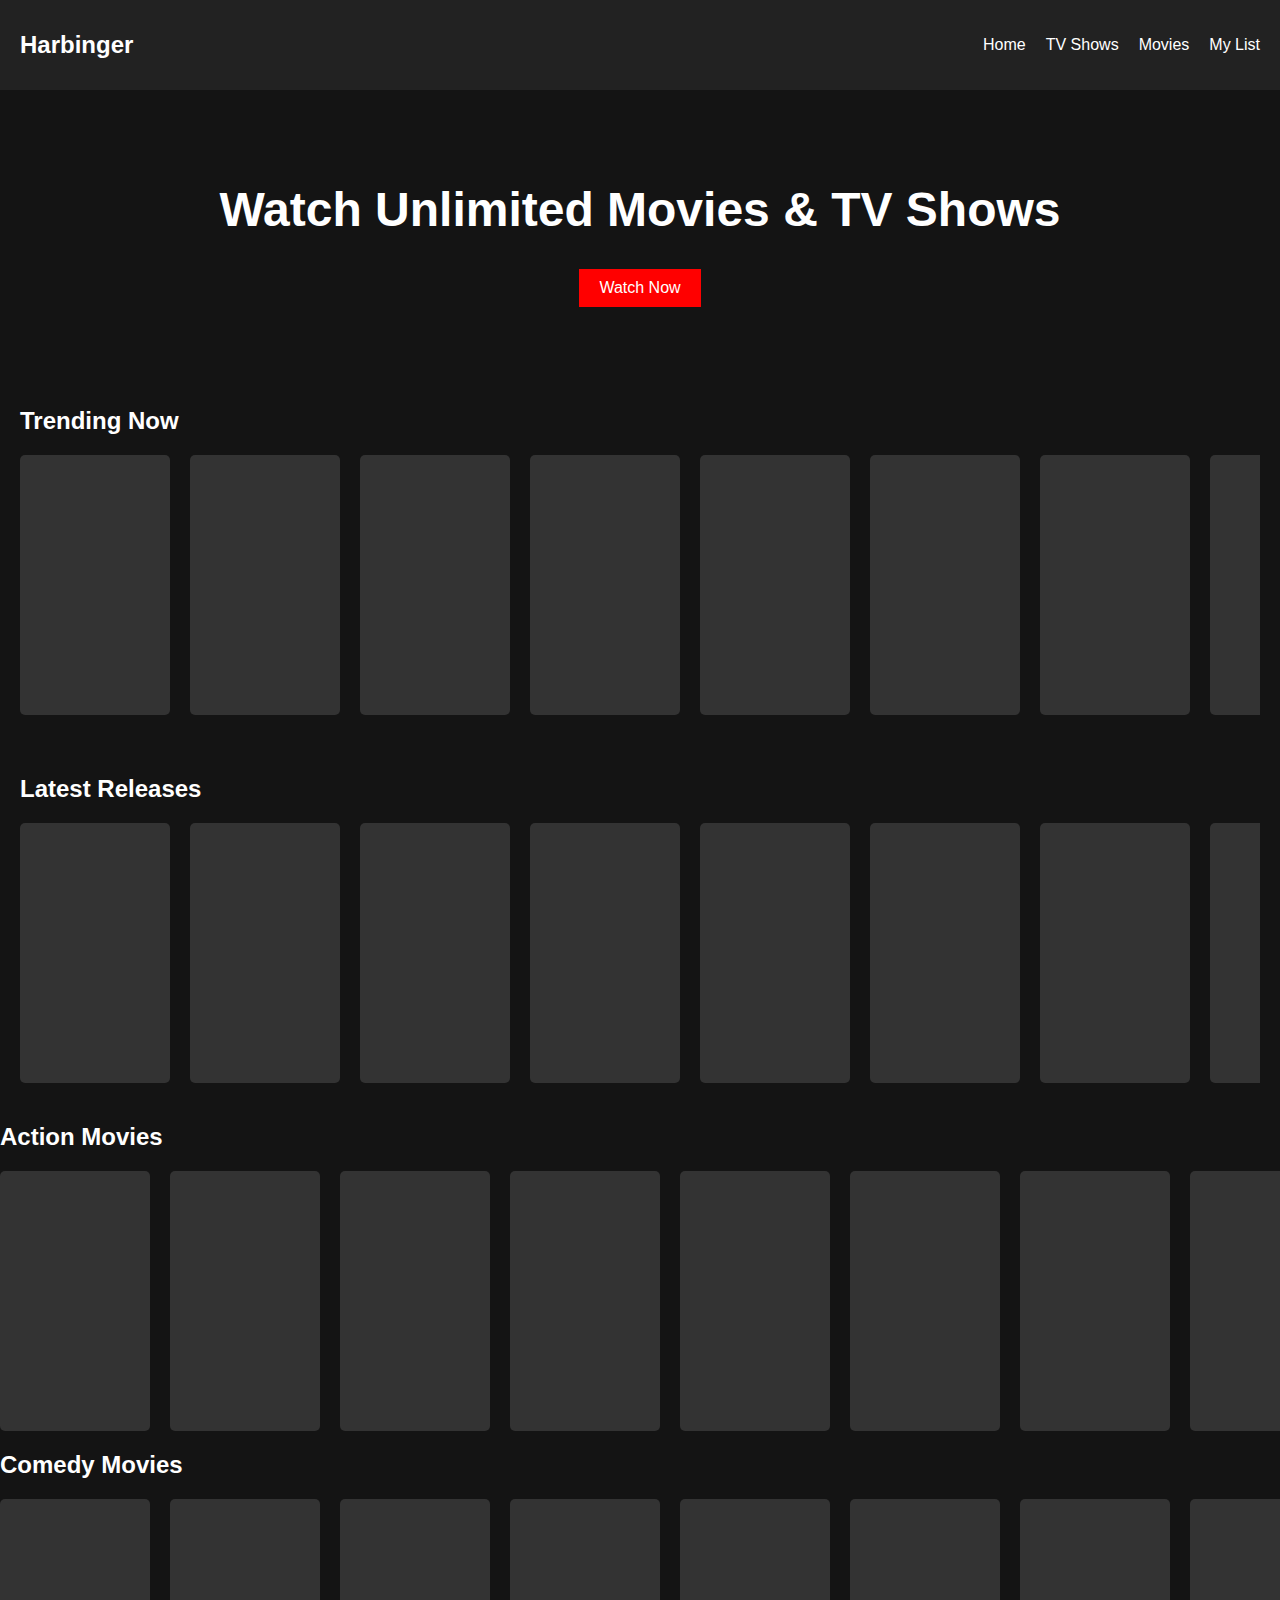
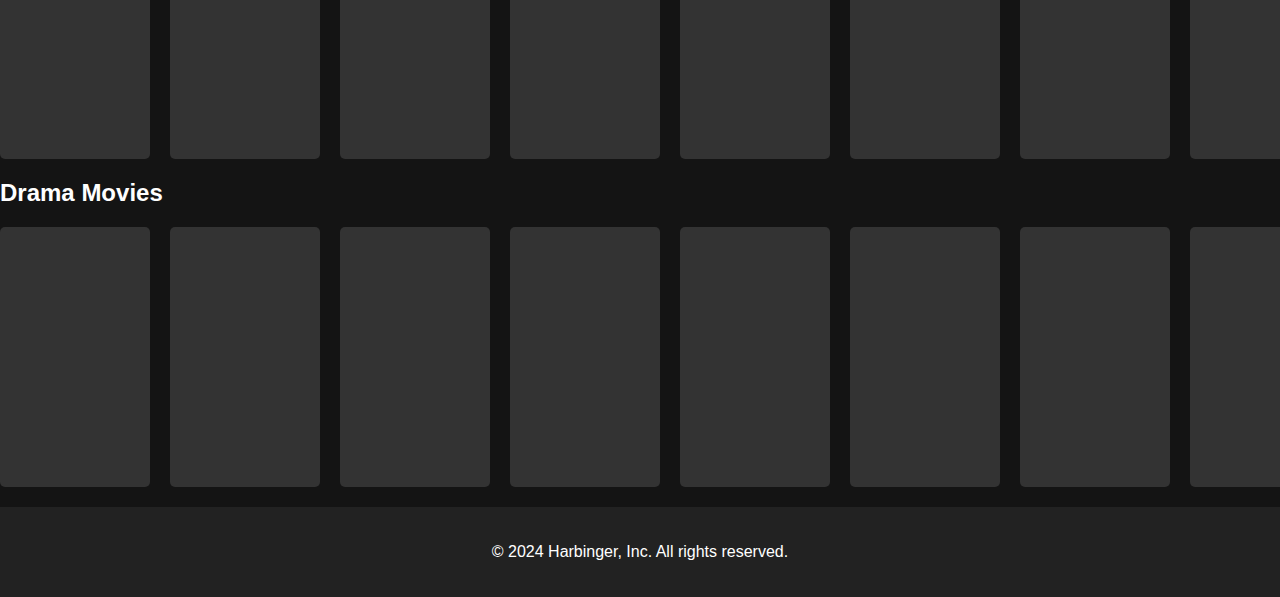
==== index.html @ b6a2775b "First Uploads" ====
<!DOCTYPE html>
<html lang="en">
<head>
    <meta charset="UTF-8">
    <meta name="viewport" content="width=device-width, initial-scale=1.0">
    <link rel="stylesheet" href="styles.css">
    <title>Harbinger - Streaming Platform</title>
</head>
<body>
    <header>
        <div class="logo">Harbinger</div>
        <nav>
            <ul>
                <li>Home</li>
                <li>TV Shows</li>
                <li>Movies</li>
                <li>My List</li>
            </ul>
        </nav>
    </header>
    
    <main>
        <section class="banner">
            <h1>Watch Unlimited Movies & TV Shows</h1>
            <button>Watch Now</button>
        </section>
        
        <section class="movies">
            <h2>Trending Now</h2>
            <div class="movie-list" id="trending-list"></div>
        </section>

        <section class="latest-releases">
            <h2>Latest Releases</h2>
            <div class="movie-list" id="latest-list"></div>
        </section>
        <section class="action-movies">
            <h2>Action Movies</h2>
            <div class="movie-list" id="action-list"></div>
        </section>
        
        <section class="comedy-movies">
            <h2>Comedy Movies</h2>
            <div class="movie-list" id="comedy-list"></div>
        </section>
        
        <section class="drama-movies">
            <h2>Drama Movies</h2>
            <div class="movie-list" id="drama-list"></div>
        </section>
        

    </main>

    <footer>
        <p>© 2024 Harbinger, Inc. All rights reserved.</p>
    </footer>

    <script src="main.js"></script>
</body>
</html>
---- styles.css ----
body {
    font-family: Arial, sans-serif;
    margin: 0;
    padding: 0;
    background-color: #141414;
    color: #fff;
}

header {
    display: flex;
    justify-content: space-between;
    align-items: center;
    padding: 20px;
    background-color: #222;
}

.logo {
    font-size: 24px;
    font-weight: bold;
}

nav ul {
    list-style: none;
    display: flex;
    gap: 20px;
}

nav ul li {
    cursor: pointer;
}

.banner {
    background-image: url('https://images.unsplash.com/photo-1522631093710-1e4e1b8f5e1a?crop=entropy&cs=tinysrgb&fit=max&fm=jpg&ixid=MnwzNjUyOXwwfDF8c2VhcmNofDF8fG1vdmllJTIwYmFubmVyfGVufDB8fHx8MTY3MzA0ODgzOQ&ixlib=rb-4.0.3&q=80&w=1920');
    background-size: cover;
    padding: 60px 20px;
    text-align: center;
}

.banner h1 {
    font-size: 48px;
}

.banner button {
    padding: 10px 20px;
    background-color: red;
    border: none;
    color: white;
    font-size: 16px;
    cursor: pointer;
}

.movies, .latest-releases, .testimonials {
    padding: 20px;
}

.movie-list {
    display: flex;
    overflow-x: auto;
    gap: 10px;
}

.movie-item {
    min-width: 150px;
    height: 225px;
    background-color: #333;
    border-radius: 5px;
    overflow: hidden;
    background-size: cover;
    background-position: center;
}

.testimonial-container {
    display: flex;
    flex-direction: column;
    gap: 20px;
    margin-top: 20px;
}

.testimonial {
    background-color: #333;
    padding: 20px;
    border-radius: 5px;
}

footer {
    text-align: center;
    padding: 20px;
    background-color: #222;
}

/* Responsive Styles */
@media (max-width: 768px) {
    .movie-list {
        flex-direction: column;
        align-items: center;
    }
    
    .movie-item {
        min-width: 100%;
    }
}
.action-movies, .comedy-movies, .drama-movies {
    margin: 20px 0;
}

.movie-list {
    display: flex;
    overflow-x: auto; /* Allows horizontal scrolling without wrapping */
    white-space: nowrap; /* Prevents items from wrapping */
}

.movie-item {
    width: 180px; /* Movie item width */
    height: 260px; /* Movie item height */
    background-size: cover;
    background-position: center;
    margin-right: 10px; /* Space between items */
    border-radius: 5px;
    transition: transform 0.2s;
}

.movie-item:hover {
    transform: scale(1.1); /* Scale effect on hover */
}

.user-comments {
    max-width: 500px; /* Set a maximum width */
    margin: 20px auto; /* Center the section */
    padding: 15px; /* Adjust padding */
    border: 1px solid #ccc; /* Optional border */
    border-radius: 5px; /* Rounded corners */
    font-size: 14px; /* Adjust font size */
    line-height: 1.4; /* Adjust line height for readability */
}
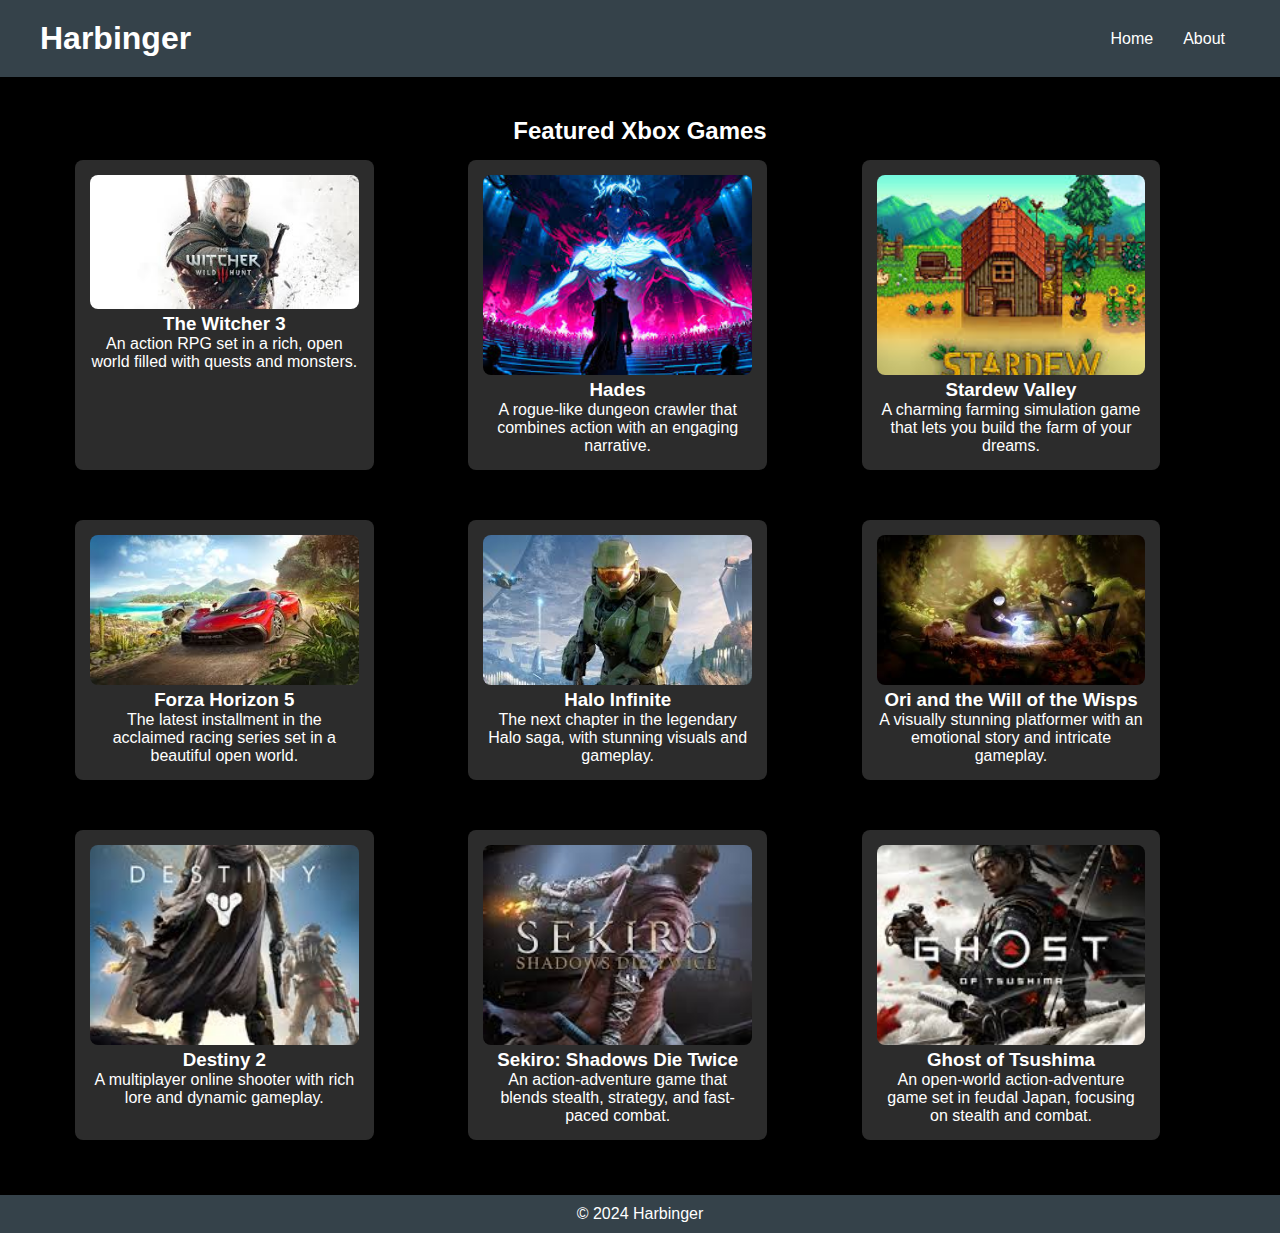
==== commit 1d7436e3: "New Update" ====
--- a/index.html
+++ b/index.html
@@ -3,59 +3,77 @@
 <head>
     <meta charset="UTF-8">
     <meta name="viewport" content="width=device-width, initial-scale=1.0">
+    <title>Harbinger - Home</title>
     <link rel="stylesheet" href="styles.css">
-    <title>Harbinger - Streaming Platform</title>
 </head>
 <body>
     <header>
-        <div class="logo">Harbinger</div>
+        <h1 class="logo">Harbinger</h1>
         <nav>
             <ul>
-                <li>Home</li>
-                <li>TV Shows</li>
-                <li>Movies</li>
-                <li>My List</li>
+                <li><a href="index.html">Home</a></li>
+                <li><a href="about.html">About</a></li>
             </ul>
         </nav>
     </header>
-    
+
     <main>
-        <section class="banner">
-            <h1>Watch Unlimited Movies & TV Shows</h1>
-            <button>Watch Now</button>
+        <section class="game-section">
+            <h2>Featured Xbox Games</h2>
+            <div class="game-grid">
+                <div class="game">
+                    <img src="images/witcher3.jpeg" alt="The Witcher 3">
+                    <h3>The Witcher 3</h3>
+                    <p>An action RPG set in a rich, open world filled with quests and monsters.</p>
+                </div>
+                <div class="game">
+                    <img src="images/hades.jpeg" alt="Hades">
+                    <h3>Hades</h3>
+                    <p>A rogue-like dungeon crawler that combines action with an engaging narrative.</p>
+                </div>
+                <div class="game">
+                    <img src="images/stardew.jpeg" alt="Stardew Valley">
+                    <h3>Stardew Valley</h3>
+                    <p>A charming farming simulation game that lets you build the farm of your dreams.</p>
+                </div>
+                <div class="game">
+                    <img src="images/forza.jpeg" alt="Forza Horizon 5">
+                    <h3>Forza Horizon 5</h3>
+                    <p>The latest installment in the acclaimed racing series set in a beautiful open world.</p>
+                </div>
+                <div class="game">
+                    <img src="images/halo.jpeg" alt="Halo Infinite">
+                    <h3>Halo Infinite</h3>
+                    <p>The next chapter in the legendary Halo saga, with stunning visuals and gameplay.</p>
+                </div>
+                <div class="game">
+                    <img src="images/ori.jpeg" alt="Ori and the Will of the Wisps">
+                    <h3>Ori and the Will of the Wisps</h3>
+                    <p>A visually stunning platformer with an emotional story and intricate gameplay.</p>
+                </div>
+                <div class="game">
+                    <img src="images/destiny.jpeg" alt="Destiny 2">
+                    <h3>Destiny 2</h3>
+                    <p>A multiplayer online shooter with rich lore and dynamic gameplay.</p>
+                </div>
+                <div class="game">
+                    <img src="images/sekiro.jpeg" alt="Sekiro: Shadows Die Twice">
+                    <h3>Sekiro: Shadows Die Twice</h3>
+                    <p>An action-adventure game that blends stealth, strategy, and fast-paced combat.</p>
+                </div>
+                <div class="game">
+                    <img src="images/ghost.jpeg" alt="Ghost of Tsushima">
+                    <h3>Ghost of Tsushima</h3>
+                    <p>An open-world action-adventure game set in feudal Japan, focusing on stealth and combat.</p>
+                </div>
+            </div>
         </section>
-        
-        <section class="movies">
-            <h2>Trending Now</h2>
-            <div class="movie-list" id="trending-list"></div>
-        </section>
-
-        <section class="latest-releases">
-            <h2>Latest Releases</h2>
-            <div class="movie-list" id="latest-list"></div>
-        </section>
-        <section class="action-movies">
-            <h2>Action Movies</h2>
-            <div class="movie-list" id="action-list"></div>
-        </section>
-        
-        <section class="comedy-movies">
-            <h2>Comedy Movies</h2>
-            <div class="movie-list" id="comedy-list"></div>
-        </section>
-        
-        <section class="drama-movies">
-            <h2>Drama Movies</h2>
-            <div class="movie-list" id="drama-list"></div>
-        </section>
-        
-
     </main>
 
     <footer>
-        <p>© 2024 Harbinger, Inc. All rights reserved.</p>
+        <p>&copy; 2024 Harbinger</p>
     </footer>
 
-    <script src="main.js"></script>
+    <script src="script.js"></script>
 </body>
 </html>
--- a/styles.css
+++ b/styles.css
@@ -1,134 +1,121 @@
-body {
-    font-family: Arial, sans-serif;
+* {
+    box-sizing: border-box;
     margin: 0;
     padding: 0;
-    background-color: #141414;
-    color: #fff;
+}
+
+html, body {
+    height: 100%;
+    font-family: Arial, sans-serif;
+}
+
+body {
+    background-color: #000000; /* Black background */
+    color: #ffffff; /* White text */
+    display: flex;
+    flex-direction: column;
 }
 
 header {
-    display: flex;
-    justify-content: space-between;
-    align-items: center;
+    background: #35424a;
+    display: flex; /* Use flexbox */
+    justify-content: space-between; /* Space between logo and nav */
+    align-items: center; /* Center vertically */
     padding: 20px;
-    background-color: #222;
 }
 
 .logo {
-    font-size: 24px;
-    font-weight: bold;
+    margin-left: 20px; /* Left margin for logo */
 }
 
 nav ul {
     list-style: none;
-    display: flex;
-    gap: 20px;
+    display: flex; /* Use flexbox for nav items */
+    padding: 0;
+    margin-right: 20px; /* Right margin for spacing */
 }
 
 nav ul li {
-    cursor: pointer;
+    margin: 0 15px;
 }
 
-.banner {
-    background-image: url('https://images.unsplash.com/photo-1522631093710-1e4e1b8f5e1a?crop=entropy&cs=tinysrgb&fit=max&fm=jpg&ixid=MnwzNjUyOXwwfDF8c2VhcmNofDF8fG1vdmllJTIwYmFubmVyfGVufDB8fHx8MTY3MzA0ODgzOQ&ixlib=rb-4.0.3&q=80&w=1920');
-    background-size: cover;
-    padding: 60px 20px;
-    text-align: center;
+nav a {
+    color: #ffffff;
+    text-decoration: none;
 }
 
-.banner h1 {
-    font-size: 48px;
-}
-
-.banner button {
-    padding: 10px 20px;
-    background-color: red;
-    border: none;
-    color: white;
-    font-size: 16px;
-    cursor: pointer;
-}
-
-.movies, .latest-releases, .testimonials {
+main {
+    flex-grow: 1; /* Allow the main section to grow */
+    display: flex;
+    flex-direction: column;
+    align-items: center;
     padding: 20px;
 }
 
-.movie-list {
-    display: flex;
-    overflow-x: auto;
-    gap: 10px;
+.home-section, .about-section {
+    text-align: center;
+    width: 100%;
 }
 
-.movie-item {
-    min-width: 150px;
-    height: 225px;
-    background-color: #333;
-    border-radius: 5px;
-    overflow: hidden;
-    background-size: cover;
-    background-position: center;
+.game-section {
+    display: flex;
+    flex-direction: column;
+    align-items: center;
+    padding: 20px;
 }
 
-.testimonial-container {
-    display: flex;
-    flex-direction: column;
-    gap: 20px;
-    margin-top: 20px;
+.game {
+    background: #2c2c2c;
+    border-radius: 8px;
+    margin: 15px;
+    padding: 15px;
+    width: 80%;
 }
 
-.testimonial {
-    background-color: #333;
-    padding: 20px;
-    border-radius: 5px;
+.game img {
+    width: 100%; /* Responsive images */
+    border-radius: 8px;
 }
 
 footer {
     text-align: center;
-    padding: 20px;
-    background-color: #222;
+    padding: 10px 0;
+    background: #35424a;
 }
 
-/* Responsive Styles */
-@media (max-width: 768px) {
-    .movie-list {
-        flex-direction: column;
-        align-items: center;
-    }
-    
-    .movie-item {
-        min-width: 100%;
-    }
-}
-.action-movies, .comedy-movies, .drama-movies {
-    margin: 20px 0;
+/* Other existing styles remain unchanged */
+
+.game-section {
+    padding: 20px;
 }
 
-.movie-list {
-    display: flex;
-    overflow-x: auto; /* Allows horizontal scrolling without wrapping */
-    white-space: nowrap; /* Prevents items from wrapping */
+.game-grid {
+    display: grid;
+    grid-template-columns: repeat(3, 1fr); /* Three columns */
+    gap: 20px; /* Space between grid items */
+    width: 100%; /* Full width of the section */
+    padding: 0 20px; /* Padding on the sides */
 }
 
-.movie-item {
-    width: 180px; /* Movie item width */
-    height: 260px; /* Movie item height */
-    background-size: cover;
-    background-position: center;
-    margin-right: 10px; /* Space between items */
-    border-radius: 5px;
-    transition: transform 0.2s;
+.game {
+    background: #2c2c2c;
+    border-radius: 8px;
+    padding: 15px;
+    text-align: center;
 }
 
-.movie-item:hover {
-    transform: scale(1.1); /* Scale effect on hover */
+.game img {
+    width: 100%; /* Responsive images */
+    border-radius: 8px;
+    height: auto; /* Maintain aspect ratio */
 }
 
-.user-comments {
-    max-width: 500px; /* Set a maximum width */
-    margin: 20px auto; /* Center the section */
-    padding: 15px; /* Adjust padding */
-    border: 1px solid #ccc; /* Optional border */
-    border-radius: 5px; /* Rounded corners */
-    font-size: 14px; /* Adjust font size */
-    line-height: 1.4; /* Adjust line height for readability */
+/* Other existing styles remain unchanged */
+
+.game img {
+    width: 100%; /* Responsive width */
+    height: auto; /* Maintain aspect ratio */
+    max-height: 200px; /* Set a maximum height */
+    object-fit: cover; /* Cover the area without distorting aspect ratio */
+    border-radius: 8px;
 }
